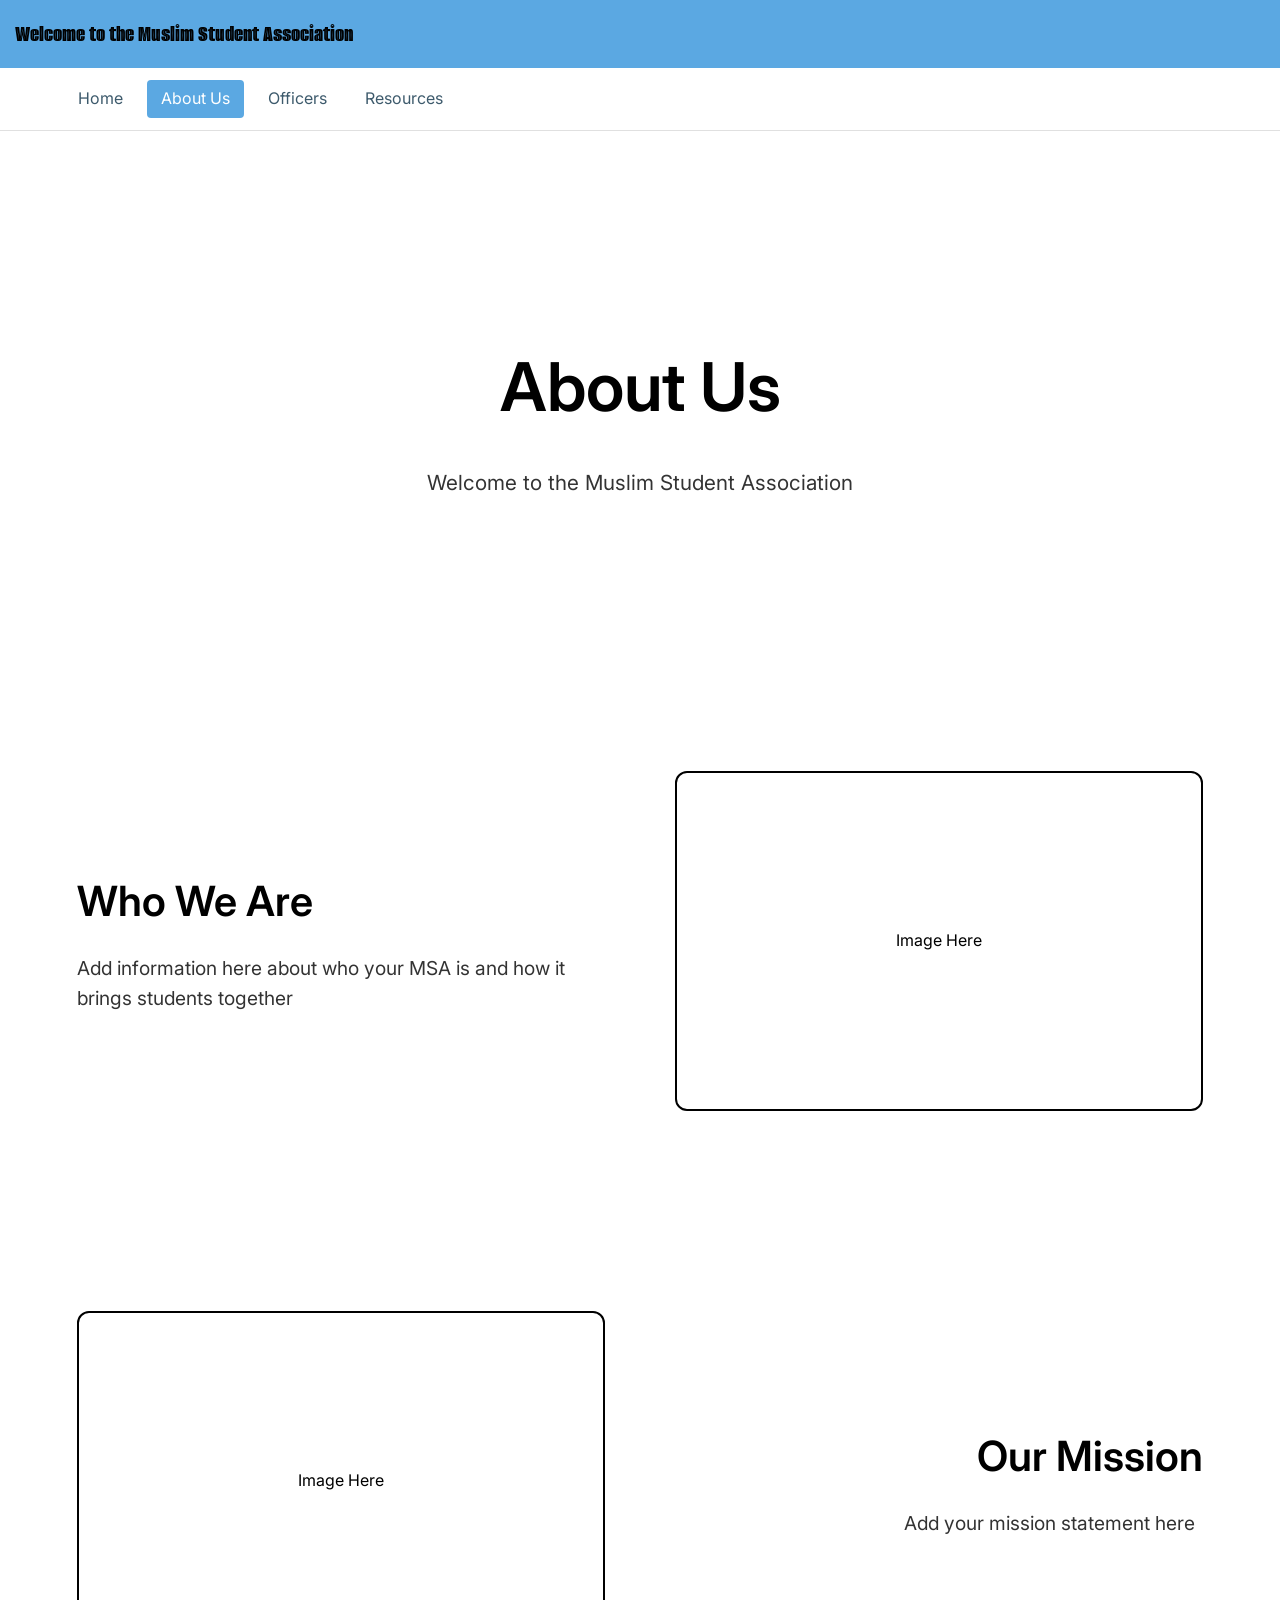
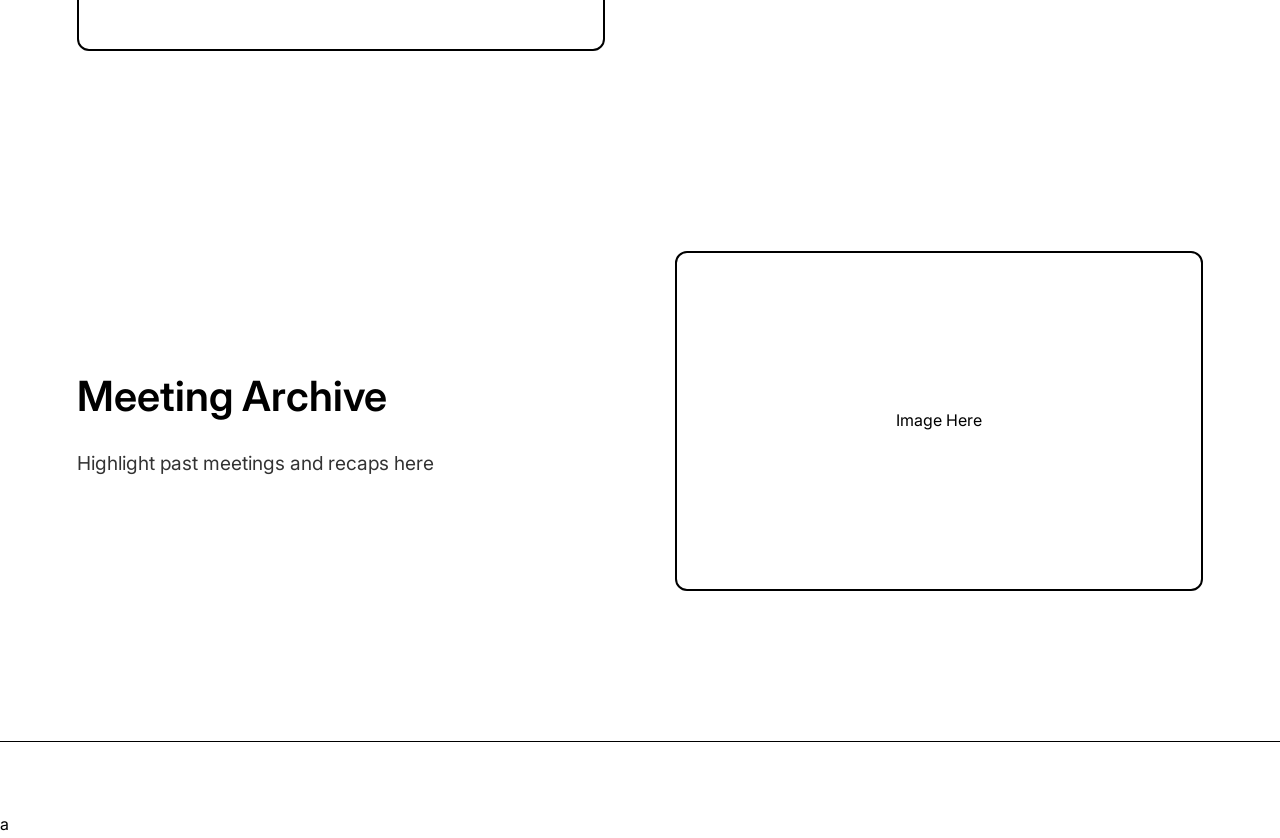
==== aboutus.html @ ec1beff4 "Add officers page and unify navbar across all pages - Built officer.html with a responsive 3-column " ====
<!DOCTYPE html>
<html lang="en">
<head>
  <meta charset="UTF-8" />
  <meta name="viewport" content="width=device-width, initial-scale=1.0" />
  <title>MSA | About Us</title>

  <link href="https://fonts.googleapis.com/css2?family=Alumni+Sans+Inline+One&family=Inter:wght@300;400;600&display=swap" rel="stylesheet">
  <link rel="stylesheet" href="style.css">

  <style>
    * {
      margin: 0;
      padding: 0;
      box-sizing: border-box;
    }

    body {
      background: #ffffff;
      color: #000000;
      font-family: 'Inter', sans-serif;
      line-height: 1.6;
    }

    a {
      text-decoration: none;
      color: inherit;
      transition: 0.2s;
    }

    a:hover {
      opacity: 0.7;
    }


    header {
      width: 100%;
      padding: 22px 60px;
      display: flex;
      justify-content: space-between;
      align-items: center;
      background: #15A0F6;
      position: sticky;
      top: 0;
      z-index: 1000;
      font-family: 'Alumni Sans Inline One', sans-serif;
    }

    .logo {
      font-size: 2.3rem;
      letter-spacing: 2px;
      color: white;
    }

    nav {
      display: flex;
      gap: 32px;
      font-size: 1.15rem;
    }

    nav a {
      color: white;
    }

    /* HERO */

    .hero {
      min-height: 60vh;
      display: flex;
      align-items: center;
      justify-content: center;
      text-align: center;
      padding: 110px 20px 80px;
    }

    .hero h1 {
      font-size: 4.2rem;
      margin-bottom: 25px;
      font-weight: 600;
    }

    .hero p {
      max-width: 720px;
      margin: auto;
      font-size: 1.3rem;
      color: #333;
    }


    .section {
      width: 88%;
      max-width: 1150px;
      margin: auto;
      padding: 100px 0;
    }

    .split {
      display: grid;
      grid-template-columns: 1fr 1fr;
      gap: 70px;
      align-items: center;
    }

    .text-box h2 {
      font-size: 2.6rem;
      margin-bottom: 18px;
      font-weight: 600;
    }

    .text-box p {
      font-size: 1.2rem;
      max-width: 520px;
      color: #333;
    }


    .image-box {
      width: 100%;
      height: 340px;
      border-radius: 12px;
      border: 2px solid black;
      display: flex;
      align-items: center;
      justify-content: center;
      font-size: 1rem;
    }

    .image-box img {
      width: 100%;
      height: 100%;
      object-fit: cover;
      border-radius: 12px;
    }

    /* ALTERNATING */

    .reverse .text-box {
      order: 2;
      text-align: right;
    }

    .reverse .image-box {
      order: 1;
    }


    footer {
      text-align: center;
      padding: 35px;
      border-top: 1px solid black;
      margin-top: 50px;
      font-size: 1rem;
    }


    @media (max-width: 850px) {
      .split {
        grid-template-columns: 1fr;
      }

      .reverse .text-box {
        text-align: left;
      }

      header {
        flex-direction: column;
        gap: 10px;
      }

      nav {
        flex-wrap: wrap;
        justify-content: center;
      }

      .hero h1 {
        font-size: 3rem;
      }
    }

  </style>
</head>

<body>

<header class="top-banner">
    <h1>Welcome to the Muslim Student Association</h1>
</header>

<nav class="navbar">
    <a href="index.html" class="nav-link">Home</a>
    <a href="aboutus.html" class="nav-link active">About Us</a>
    <a href="officer.html" class="nav-link">Officers</a>
    <a href="resources.html" class="nav-link">Resources</a>
</nav>

<section class="hero">
  <div>
    <h1>About Us</h1>
    <p>
      Welcome to the Muslim Student Association
    </p>
  </div>
</section>

<section class="section">
  <div class="split">
    <div class="text-box">
      <h2>Who We Are</h2>
      <p>
        Add information here about who your MSA is and how it brings students together
      </p>
    </div>

    <div class="image-box">
      Image Here
    </div>
  </div>
</section>

<section class="section">
  <div class="split reverse">
    <div class="text-box">
      <h2>Our Mission</h2>
      <p>
        Add your mission statement here
      </p>
    </div>

    <div class="image-box">
      Image Here
    </div>
  </div>
</section>

<section class="section">
  <div class="split">
    <div class="text-box">
      <h2>Meeting Archive</h2>
      <p>
        Highlight past meetings and recaps here
      </p>
    </div>

    <div class="image-box">
      Image Here
    </div>
  </div>
</section>

<footer>
</footer>

</body>
</html>a
---- style.css ----
/* General Styles */
body {
    font-family: 'Arial', sans-serif;
    margin: 0;
    padding: 0;
    color: #333;
}

/* Blue Top Banner */
.top-banner {
    background-color: #5BA8E2;
    padding: 15px;
    text-align: center;
}

.top-banner h1 {
    margin: 0;
    font-size: 1.5rem;
    font-weight: 400;
}

/* Navigation */
.navbar {
    display: flex;
    gap: 10px;
    padding: 12px 5%;
    background-color: #fff;
    border-bottom: 1px solid #e0e0e0;
}

.nav-link {
    text-decoration: none;
    color: #3D5A6C;
    font-size: 1rem;
    padding: 6px 14px;
    border-radius: 4px;
    transition: background-color 0.2s;
}

.nav-link:hover {
    background-color: #e8f2fb;
}

.nav-link.active {
    background-color: #5BA8E2;
    color: #fff;
}

/* Layout Container */
.hero-container {
    display: flex;
    flex-wrap: wrap;
    align-items: center;
    justify-content: space-around;
    padding: 50px 10%;
    max-width: 1200px;
    margin: 0 auto;
}

/* Left Text Section */
.content-left {
    flex: 1;
    min-width: 300px;
}

.main-title {
    font-size: 3.5rem;
    color: #3D5A6C;
    line-height: 1.1;
    margin-bottom: 30px;
    text-transform: capitalize;
}

.mission-statement {
    font-size: 1.25rem;
    line-height: 1.4;
    max-width: 400px;
}

/* Right Media Section */
.content-right {
    flex: 1;
    display: flex;
    flex-direction: column;
    align-items: center;
    gap: 20px;
    min-width: 300px;
}

.main-logo {
    width: 250px;
    height: auto;
}

.activity-image {
    width: 280px;
    border-radius: 40px;
    object-fit: cover;
}

/* Page Container (non-hero pages) */
.page-container {
    max-width: 1200px;
    margin: 0 auto;
    padding: 50px 10%;
}

.page-title {
    font-size: 2.5rem;
    color: #3D5A6C;
    margin-bottom: 40px;
    text-align: center;
}

/* Officers Grid */
.officers-grid {
    display: grid;
    grid-template-columns: repeat(3, 1fr);
    gap: 30px;
}

.officer-card {
    display: flex;
    flex-direction: column;
    align-items: center;
    text-align: center;
    padding: 30px 20px;
    border: 1px solid #e0e0e0;
    border-radius: 10px;
    background-color: #f9f9f9;
}

.officer-photo-placeholder {
    width: 120px;
    height: 120px;
    border-radius: 50%;
    background-color: #5BA8E2;
    margin-bottom: 16px;
}

.officer-photo-placeholder img {
    width: 100%;
    height: 100%;
    border-radius: 50%;
    object-fit: cover;
}

.officer-name {
    font-size: 1.1rem;
    color: #3D5A6C;
    margin-bottom: 6px;
}

.officer-role {
    font-size: 0.95rem;
    color: #666;
}

/* Mobile Responsiveness */
@media (max-width: 1024px) {
    .hero-container {
        flex-direction: column;
        text-align: center;
    }

    .content-left {
        margin-bottom: 40px;
    }

    .mission-statement {
        margin: 0 auto;
    }

    .main-title {
        font-size: 2.5rem;
    }

    .officers-grid {
        grid-template-columns: repeat(2, 1fr);
    }
}

@media (max-width: 600px) {
    .officers-grid {
        grid-template-columns: 1fr;
    }
}
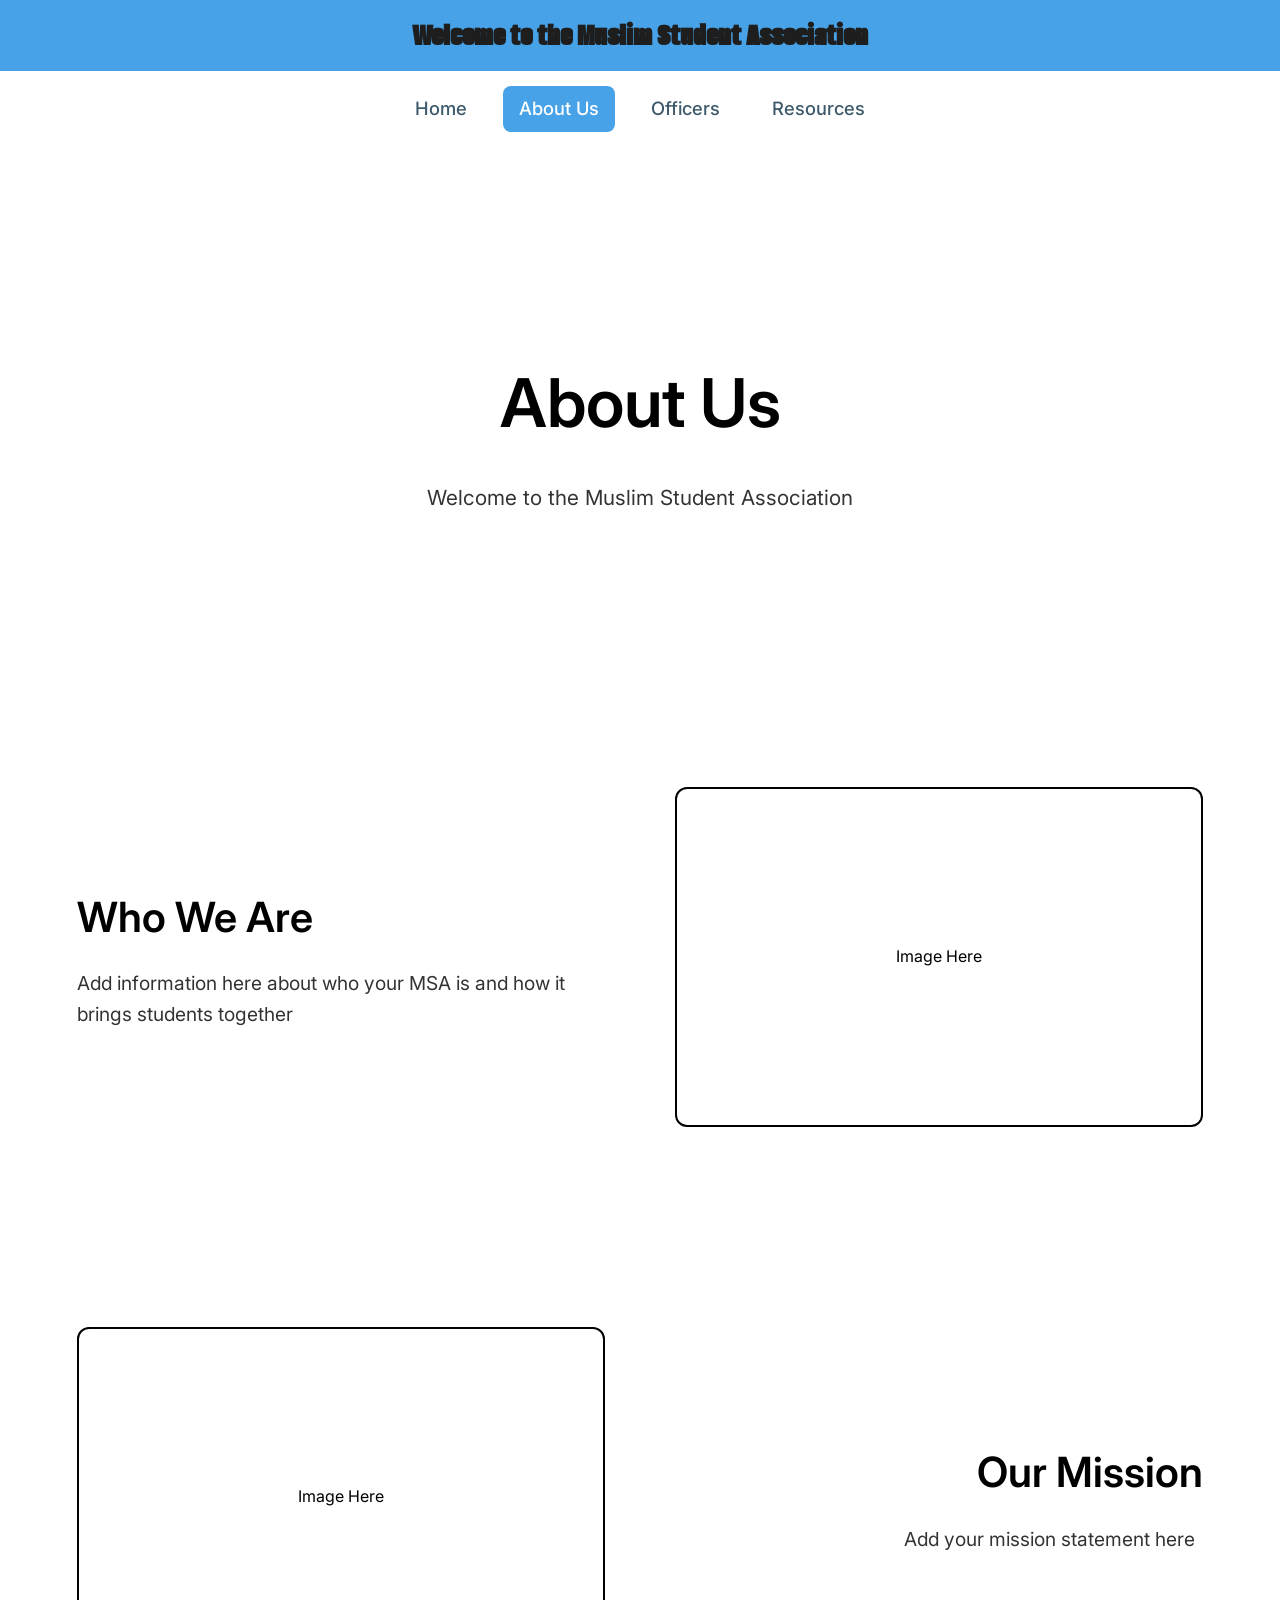
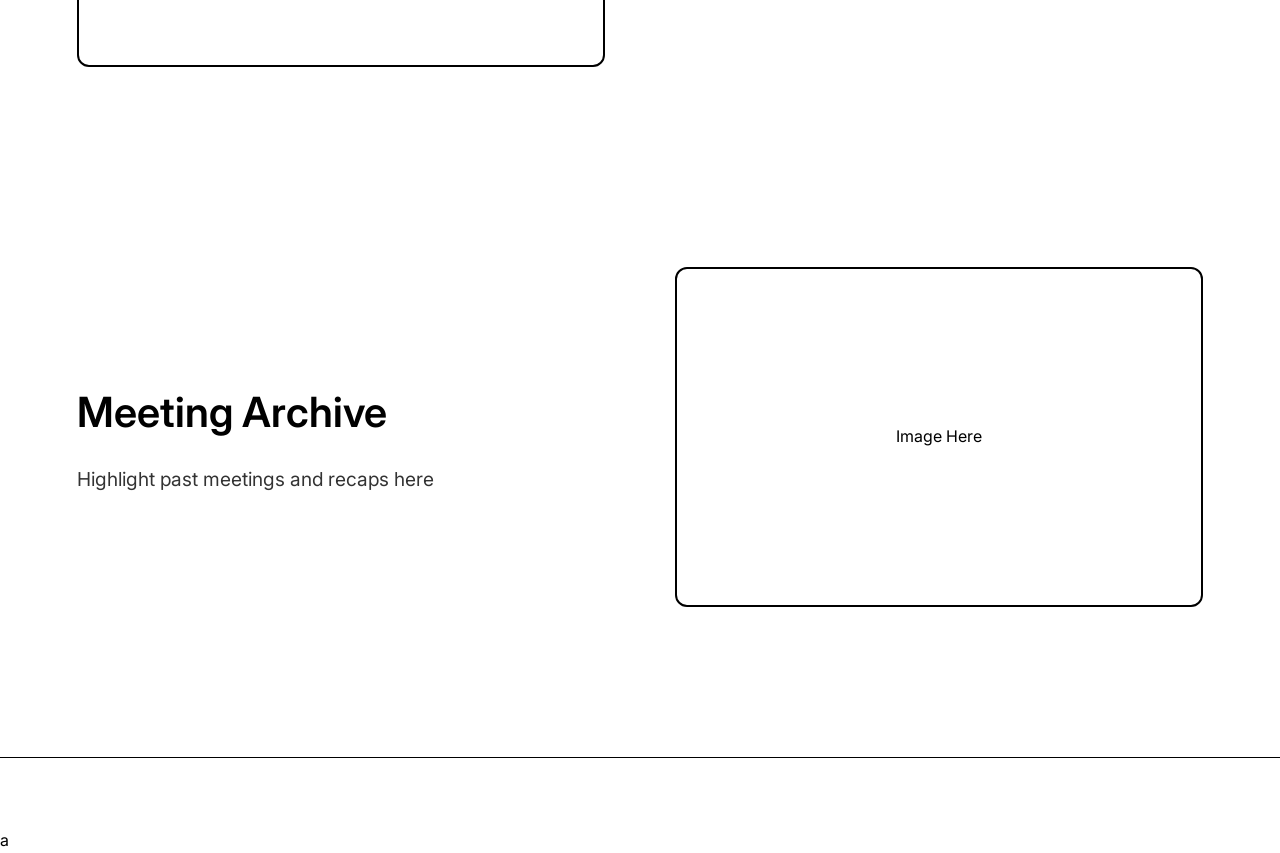
==== commit 99df92ae: "Change header display to block and center text" ====
--- a/aboutus.html
+++ b/aboutus.html
@@ -36,9 +36,8 @@
     header {
       width: 100%;
       padding: 22px 60px;
-      display: flex;
-      justify-content: space-between;
-      align-items: center;
+      display: block;
+      text-align: center;
       background: #15A0F6;
       position: sticky;
       top: 0;
--- a/style.css
+++ b/style.css
@@ -1,4 +1,4 @@
-/* General Styles */
+
 body {
     font-family: 'Arial', sans-serif;
     margin: 0;
@@ -6,78 +6,76 @@
     color: #333;
 }
 
-/* Blue Top Banner */
+
+
 .top-banner {
-    background-color: #5BA8E2;
-    padding: 15px;
-    text-align: center;
+    background-color: #47A2E7; 
+    padding: 10px;
+    color: #1E1E1E; 
+    text-align: center; 
 }
 
-.top-banner h1 {
-    margin: 0;
-    font-size: 1.5rem;
-    font-weight: 400;
-}
-
-/* Navigation */
 .navbar {
     display: flex;
-    gap: 10px;
-    padding: 12px 5%;
+    justify-content: center;
+    gap: 20px;
+    padding: 15px 0;
     background-color: #fff;
-    border-bottom: 1px solid #e0e0e0;
 }
 
 .nav-link {
     text-decoration: none;
     color: #3D5A6C;
-    font-size: 1rem;
-    padding: 6px 14px;
-    border-radius: 4px;
-    transition: background-color 0.2s;
+    font-weight: 500;
+    padding: 8px 16px;
+    border-radius: 8px;
+    transition: 0.3s;
 }
 
+.nav-link.active {
+    background-color: #47A2E7;
+    color: white;
+}
 .nav-link:hover {
     background-color: #e8f2fb;
 }
 
-.nav-link.active {
-    background-color: #5BA8E2;
-    color: #fff;
-}
 
-/* Layout Container */
+
 .hero-container {
     display: flex;
     flex-wrap: wrap;
-    align-items: center;
-    justify-content: space-around;
-    padding: 50px 10%;
-    max-width: 1200px;
+    align-items: flex-start; 
+    justify-content: space-between;
+    padding: 80px 8%;
+    max-width: 1400px;
     margin: 0 auto;
 }
 
-/* Left Text Section */
+
 .content-left {
     flex: 1;
     min-width: 300px;
 }
 
 .main-title {
-    font-size: 3.5rem;
+    font-size: 4.2rem;
     color: #3D5A6C;
-    line-height: 1.1;
-    margin-bottom: 30px;
+    font-weight: 900;
+    line-height: 1.05;
+    margin-bottom: 25px;
     text-transform: capitalize;
+    -webkit-text-stroke: 1.5px #3D5A6C; 
 }
 
 .mission-statement {
-    font-size: 1.25rem;
+    font-size: 1.4rem;
     line-height: 1.4;
-    max-width: 400px;
+    color: #1E1E1E;
+    max-width: 450px;
 }
 
-/* Right Media Section */
+
 .content-right {
     flex: 1;
     display: flex;
@@ -98,7 +96,7 @@
     object-fit: cover;
 }
 
-/* Page Container (non-hero pages) */
+
 .page-container {
     max-width: 1200px;
     margin: 0 auto;
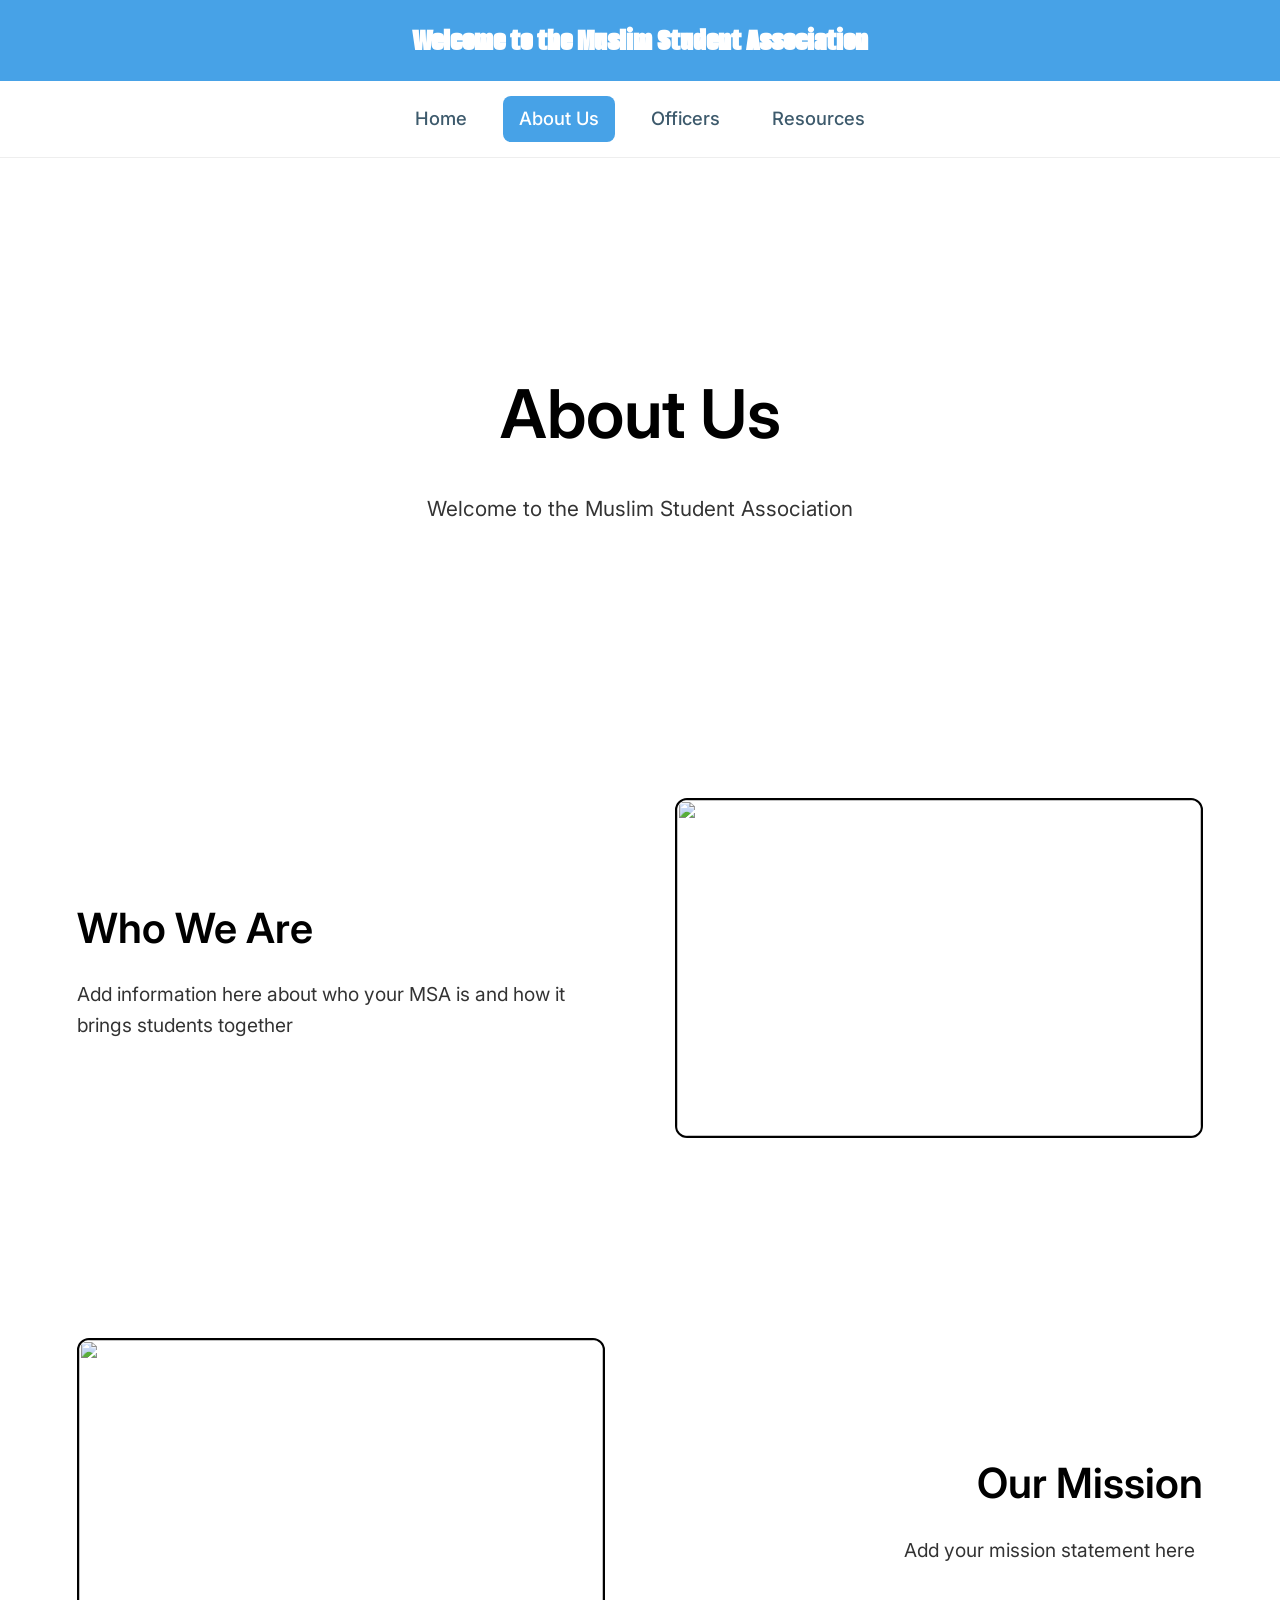
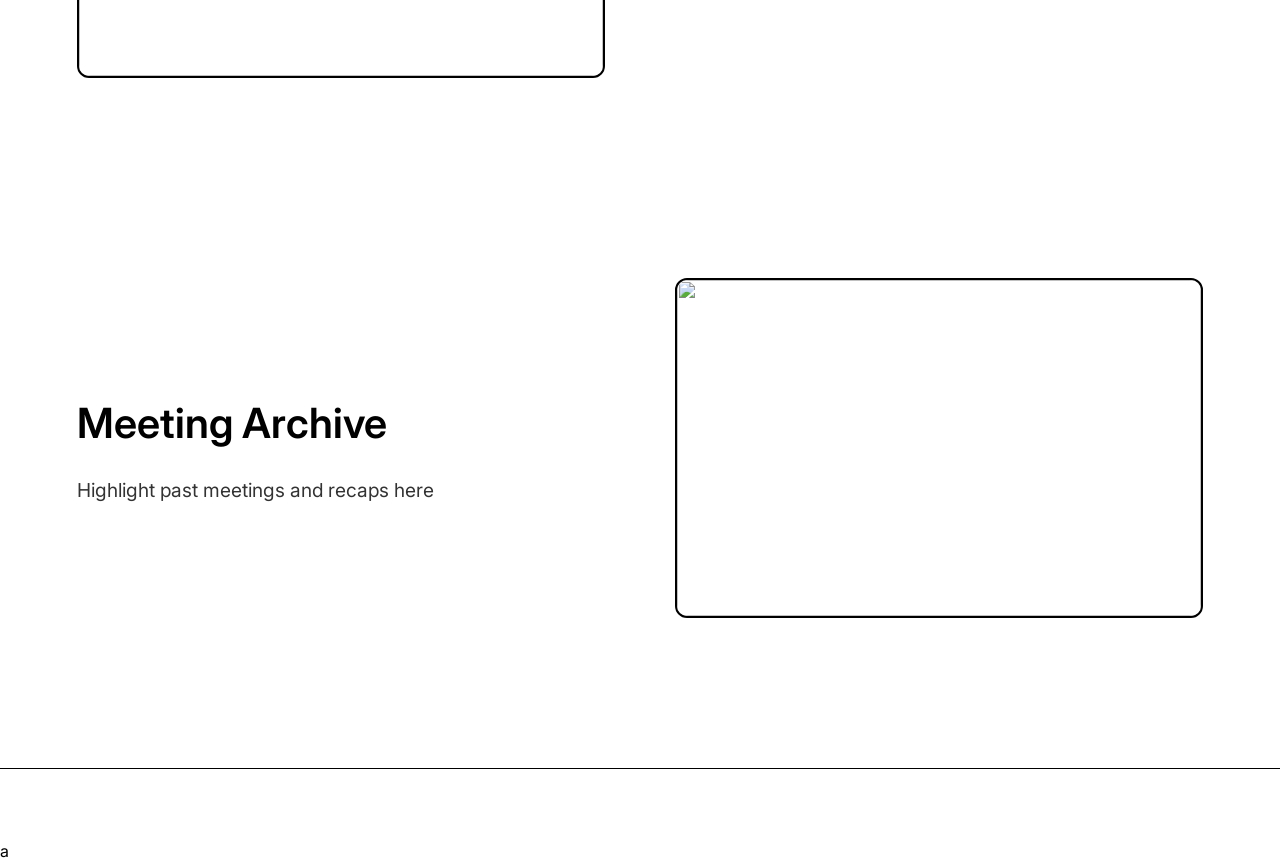
==== commit adef2cee: "Update aboutus.html, added some images" ====
--- a/aboutus.html
+++ b/aboutus.html
@@ -211,7 +211,7 @@
     </div>
 
     <div class="image-box">
-      Image Here
+      <img src="msapic2.webp" />
     </div>
   </div>
 </section>
@@ -226,7 +226,7 @@
     </div>
 
     <div class="image-box">
-      Image Here
+      <img src="msapic6.webp" />
     </div>
   </div>
 </section>
@@ -241,7 +241,7 @@
     </div>
 
     <div class="image-box">
-      Image Here
+      <img src="msapic7.webp" />
     </div>
   </div>
 </section>
--- a/style.css
+++ b/style.css
@@ -1,17 +1,18 @@
-
 body {
     font-family: 'Arial', sans-serif;
     margin: 0;
     padding: 0;
     color: #333;
+    line-height: 1.6;
 }
-
-
 
 .top-banner {
     background-color: #47A2E7; 
-    padding: 10px;
-    color: #1E1E1E; 
+    padding: 15px; 
+    color: white;
+    display: flex;
+    justify-content: center;
+    align-items: center;
     text-align: center; 
 }
 
@@ -21,6 +22,7 @@
     gap: 20px;
     padding: 15px 0;
     background-color: #fff;
+    border-bottom: 1px solid #eee;
 }
 
 .nav-link {
@@ -36,26 +38,20 @@
     background-color: #47A2E7;
     color: white;
 }
-.nav-link:hover {
-    background-color: #e8f2fb;
-}
-
-
 
 .hero-container {
     display: flex;
     flex-wrap: wrap;
-    align-items: flex-start; 
+    align-items: center; /* Changed from flex-start to fix vertical alignment */
     justify-content: space-between;
     padding: 80px 8%;
     max-width: 1400px;
     margin: 0 auto;
 }
 
-
 .content-left {
     flex: 1;
-    min-width: 300px;
+    min-width: 350px;
 }
 
 .main-title {
@@ -63,26 +59,40 @@
     color: #3D5A6C;
     font-weight: 900;
     line-height: 1.05;
-    margin-bottom: 25px;
-    text-transform: capitalize;
+    margin-bottom: 20px;
+    letter-spacing: -2px;
     -webkit-text-stroke: 1.5px #3D5A6C; 
 }
 
 .mission-statement {
     font-size: 1.4rem;
-    line-height: 1.4;
     color: #1E1E1E;
     max-width: 450px;
+    margin-bottom: 30px;
 }
 
+.cta-button {
+    display: inline-block;
+    padding: 14px 30px;
+    background-color: #47A2E7;
+    color: white !important; 
+    text-decoration: none !important; 
+    font-weight: 700;
+    border-radius: 50px;
+    transition: 0.3s;
+    box-shadow: 0 10px 20px rgba(71, 162, 231, 0.2);
+}
+
+.cta-button:hover {
+    background-color: #264F66;
+    transform: translateY(-3px);
+}
 
 .content-right {
-    flex: 1;
     display: flex;
     flex-direction: column;
     align-items: center;
-    gap: 20px;
-    min-width: 300px;
+    gap: 30px;
 }
 
 .main-logo {
@@ -91,95 +101,75 @@
 }
 
 .activity-image {
-    width: 280px;
+    width: 320px;
     border-radius: 40px;
-    object-fit: cover;
+    box-shadow: 0 15px 30px rgba(0,0,0,0.1);
 }
 
-
-.page-container {
-    max-width: 1200px;
-    margin: 0 auto;
-    padding: 50px 10%;
+.stats-section {
+    display: flex;
+    justify-content: center;
+    gap: 80px;
+    padding: 60px 10%;
+    background-color: #f8fbfe;
+    border-top: 1px solid #edf2f7;
 }
 
-.page-title {
-    font-size: 2.5rem;
+.stat-card { text-align: center; }
+.stat-card h3 {
+    font-size: 2.8rem;
+    color: #47A2E7;
+    margin: 0;
+    font-weight: 900;
+}
+.stat-card p {
+    color: #64748b;
+    font-weight: 600;
+    margin-top: 5px;
+}
+
+.events-preview {
+    padding: 80px 10%;
+    max-width: 800px;
+    margin: 0 auto;
+}
+
+.section-heading {
+    font-size: 2.2rem;
     color: #3D5A6C;
     margin-bottom: 40px;
     text-align: center;
 }
 
-/* Officers Grid */
-.officers-grid {
-    display: grid;
-    grid-template-columns: repeat(3, 1fr);
-    gap: 30px;
+.event-card {
+    display: flex;
+    align-items: center;
+    gap: 25px;
+    padding: 25px;
+    border: 1px solid #edf2f7;
+    border-radius: 20px;
+    background: white;
+    transition: 0.3s;
 }
 
-.officer-card {
-    display: flex;
-    flex-direction: column;
-    align-items: center;
-    text-align: center;
-    padding: 30px 20px;
-    border: 1px solid #e0e0e0;
-    border-radius: 10px;
-    background-color: #f9f9f9;
+.event-card:hover {
+    border-color: #47A2E7;
+    box-shadow: 0 10px 25px rgba(0,0,0,0.05);
 }
 
-.officer-photo-placeholder {
-    width: 120px;
-    height: 120px;
-    border-radius: 50%;
-    background-color: #5BA8E2;
-    margin-bottom: 16px;
-}
-
-.officer-photo-placeholder img {
-    width: 100%;
-    height: 100%;
-    border-radius: 50%;
-    object-fit: cover;
-}
-
-.officer-name {
-    font-size: 1.1rem;
-    color: #3D5A6C;
-    margin-bottom: 6px;
-}
-
-.officer-role {
-    font-size: 0.95rem;
-    color: #666;
+.event-date {
+    background-color: #47A2E7;
+    color: white;
+    padding: 12px;
+    border-radius: 12px;
+    font-weight: 800;
+    text-align: center;
+    min-width: 85px;
 }
 
 /* Mobile Responsiveness */
 @media (max-width: 1024px) {
-    .hero-container {
-        flex-direction: column;
-        text-align: center;
-    }
-
-    .content-left {
-        margin-bottom: 40px;
-    }
-
-    .mission-statement {
-        margin: 0 auto;
-    }
-
-    .main-title {
-        font-size: 2.5rem;
-    }
-
-    .officers-grid {
-        grid-template-columns: repeat(2, 1fr);
-    }
+    .hero-container { flex-direction: column; text-align: center; }
+    .main-title { font-size: 3rem; }
+    .stats-section { flex-direction: column; gap: 40px; }
 }
-
-@media (max-width: 600px) {
-    .officers-grid {
-        grid-template-columns: 1fr;
-    }
-}
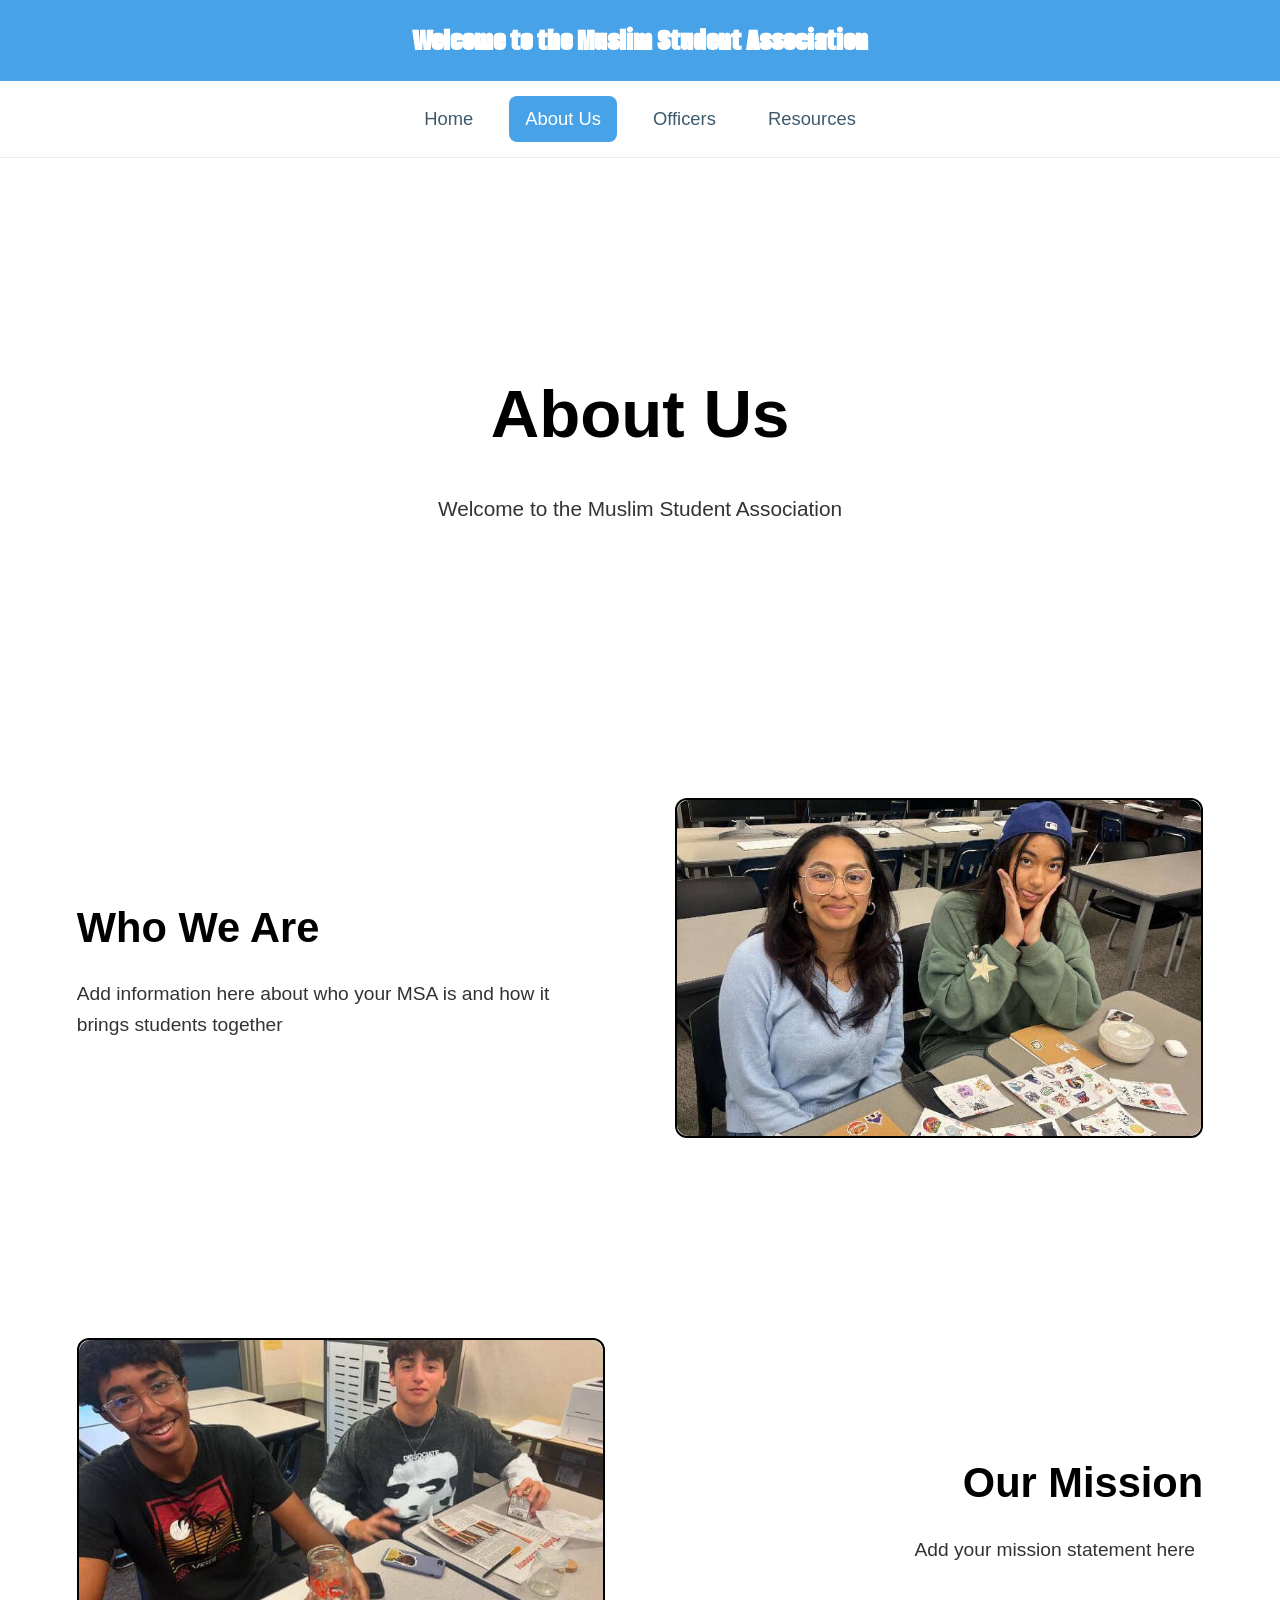
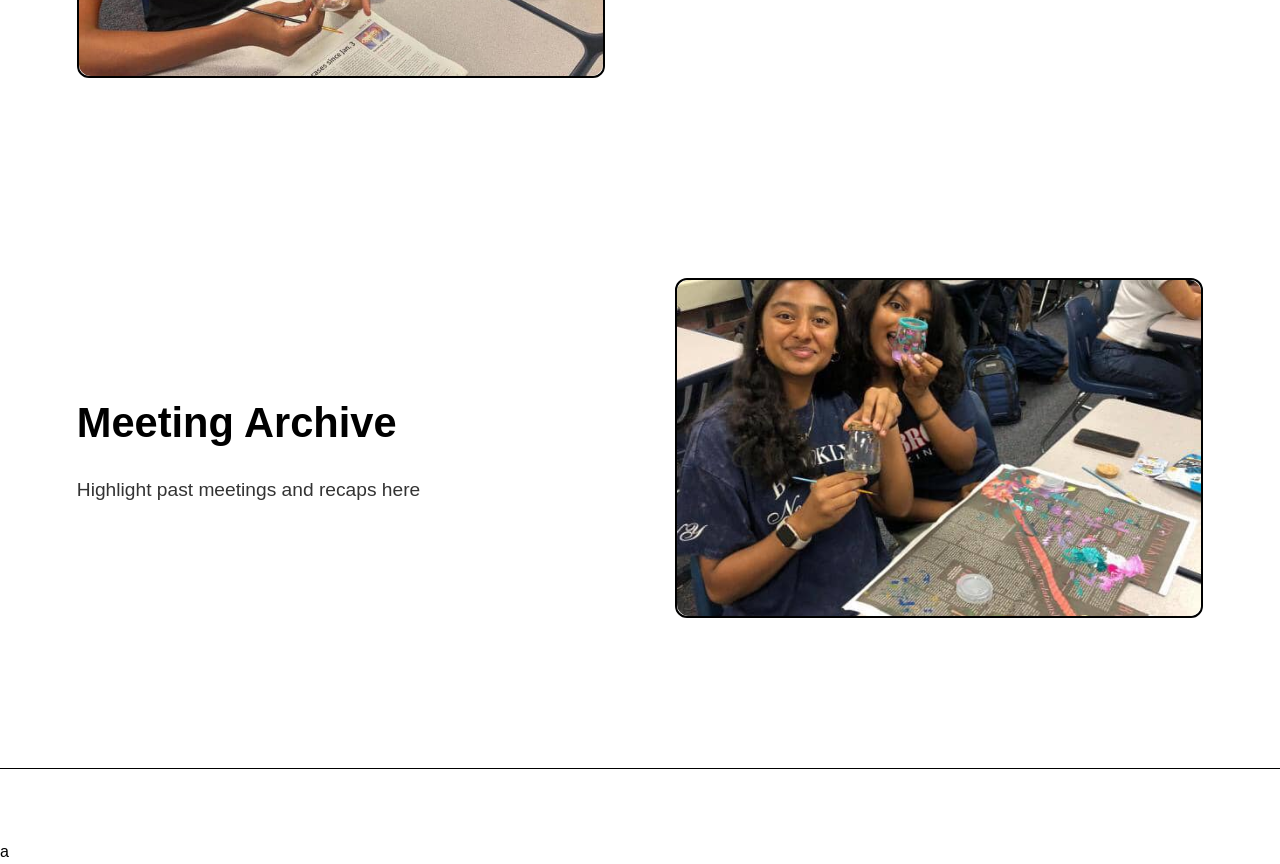
==== commit 0d90c392: "Update aboutus.html, changed font" ====
--- a/aboutus.html
+++ b/aboutus.html
@@ -18,7 +18,7 @@
     body {
       background: #ffffff;
       color: #000000;
-      font-family: 'Inter', sans-serif;
+      font-family: 'Segoe UI', Tahoma, Geneva, Verdana, sans-serif;
       line-height: 1.6;
     }
 
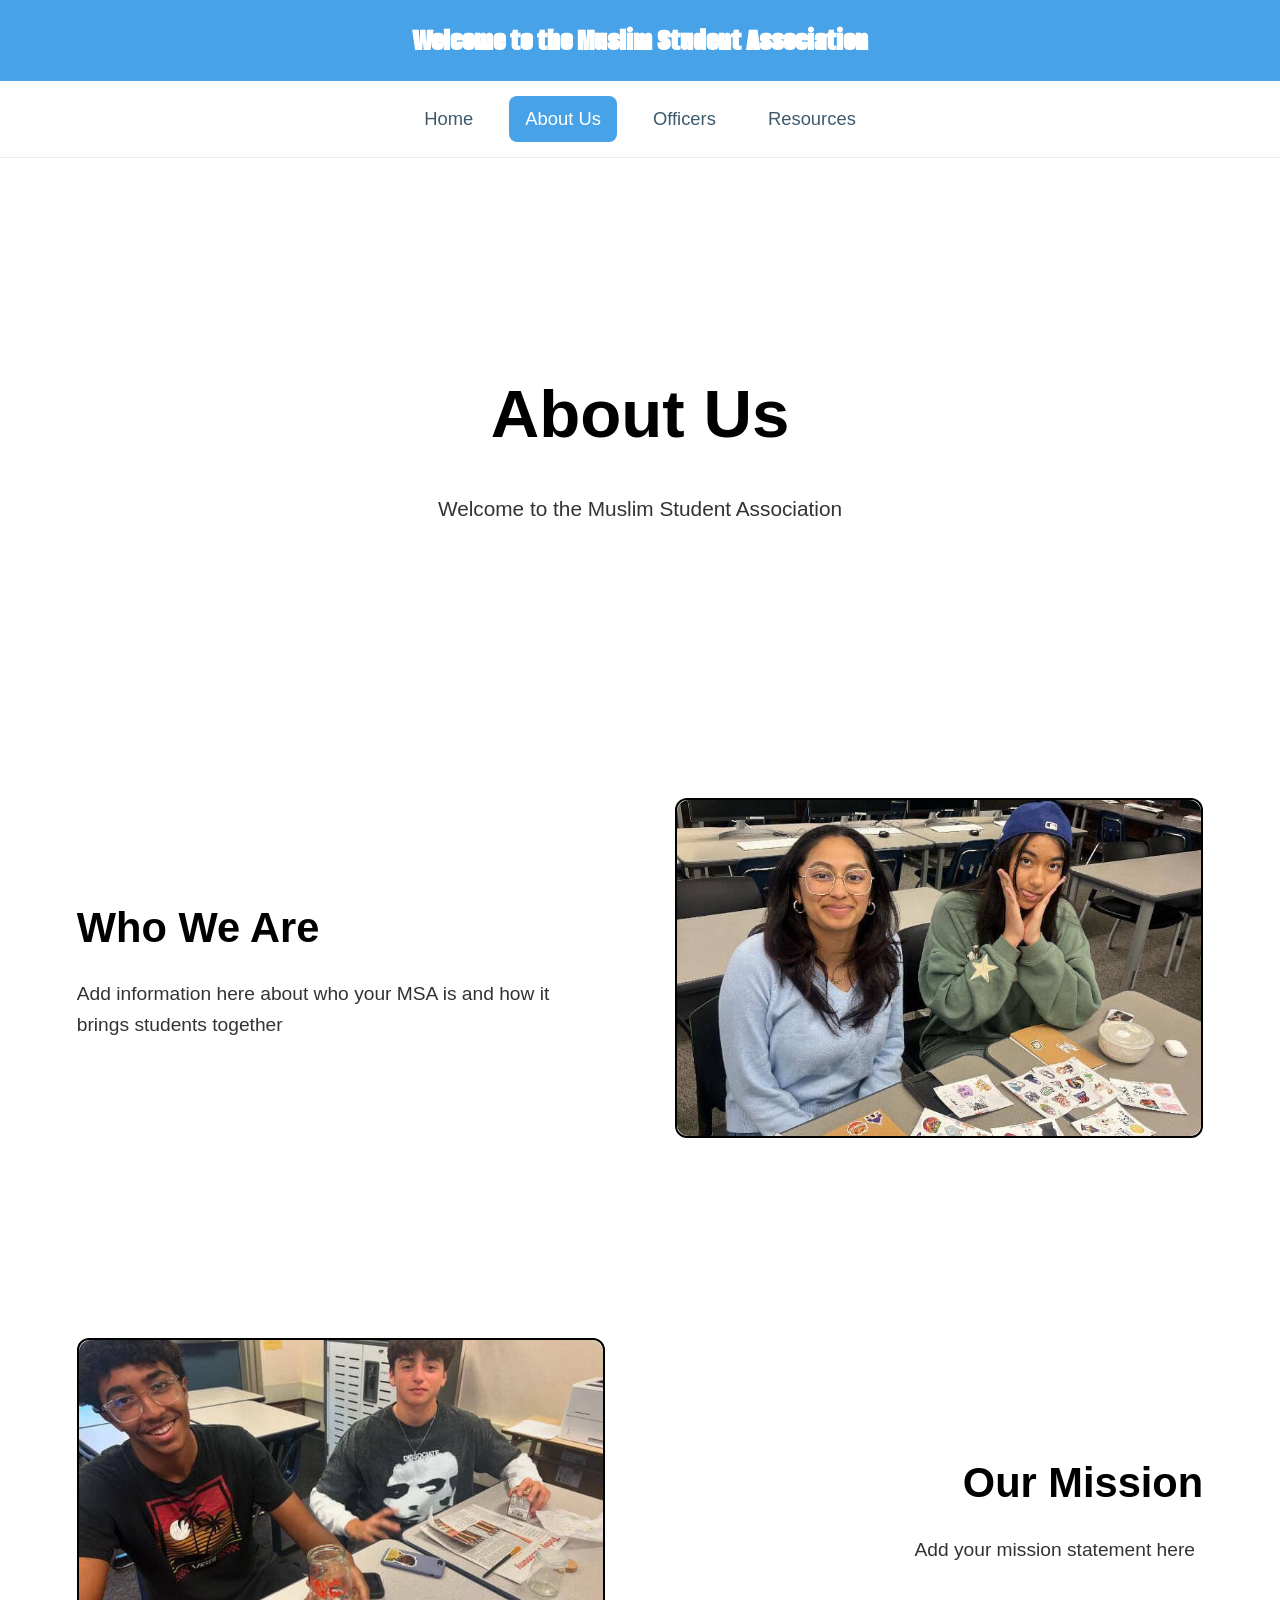
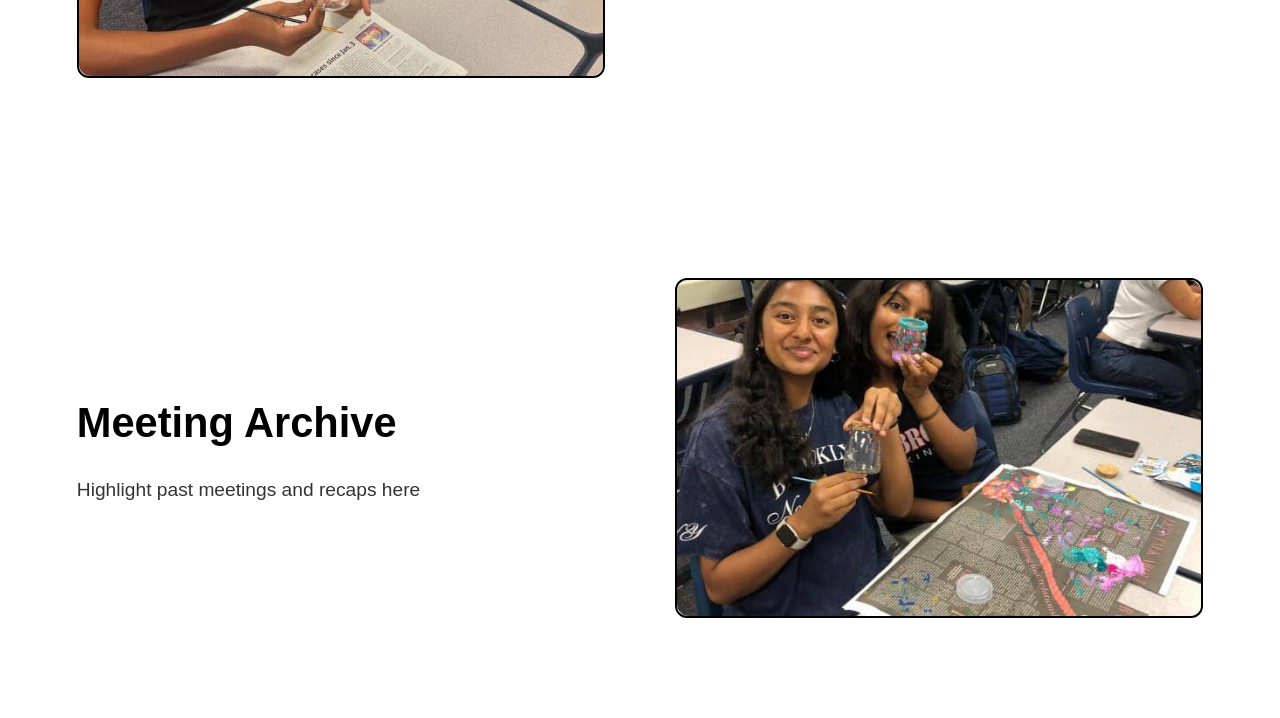
==== commit da10cf56: "Update aboutus.html" ====
--- a/aboutus.html
+++ b/aboutus.html
@@ -246,8 +246,6 @@
   </div>
 </section>
 
-<footer>
-</footer>
 
 </body>
-</html>a
+</html>
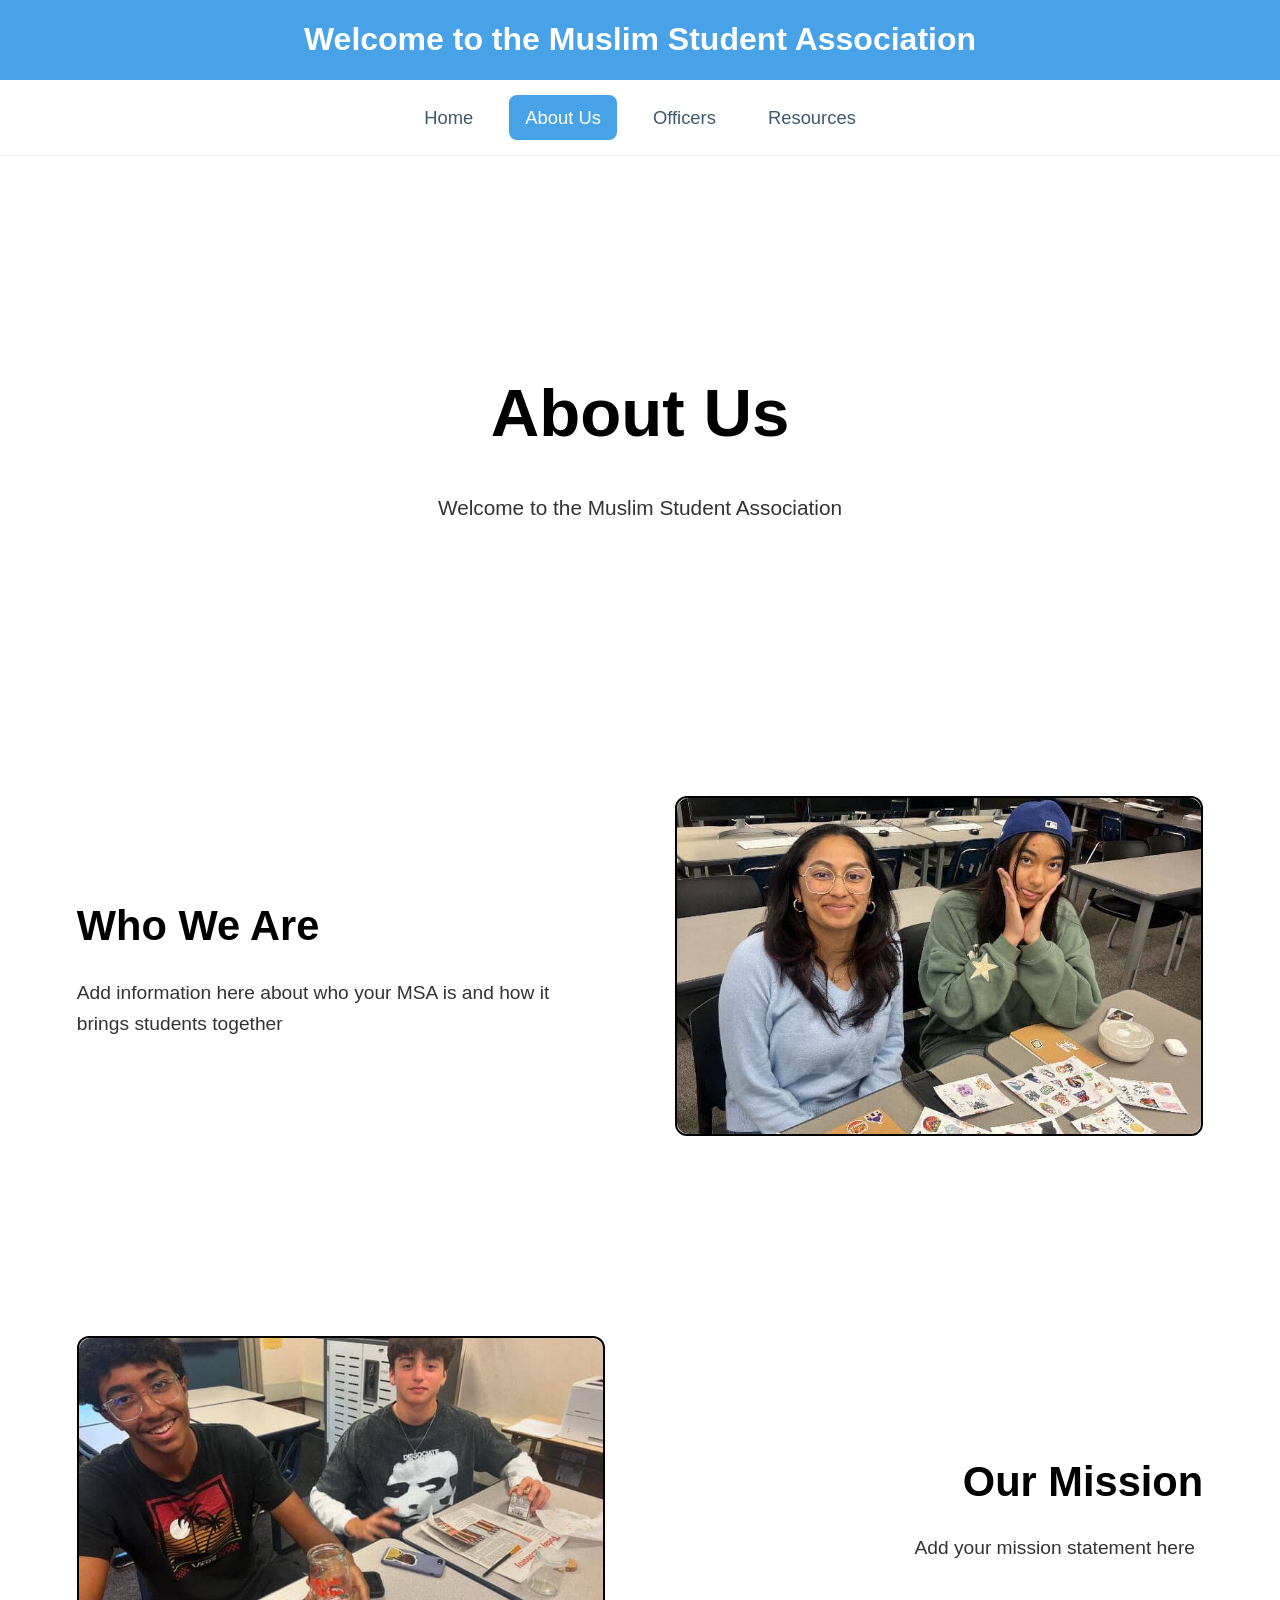
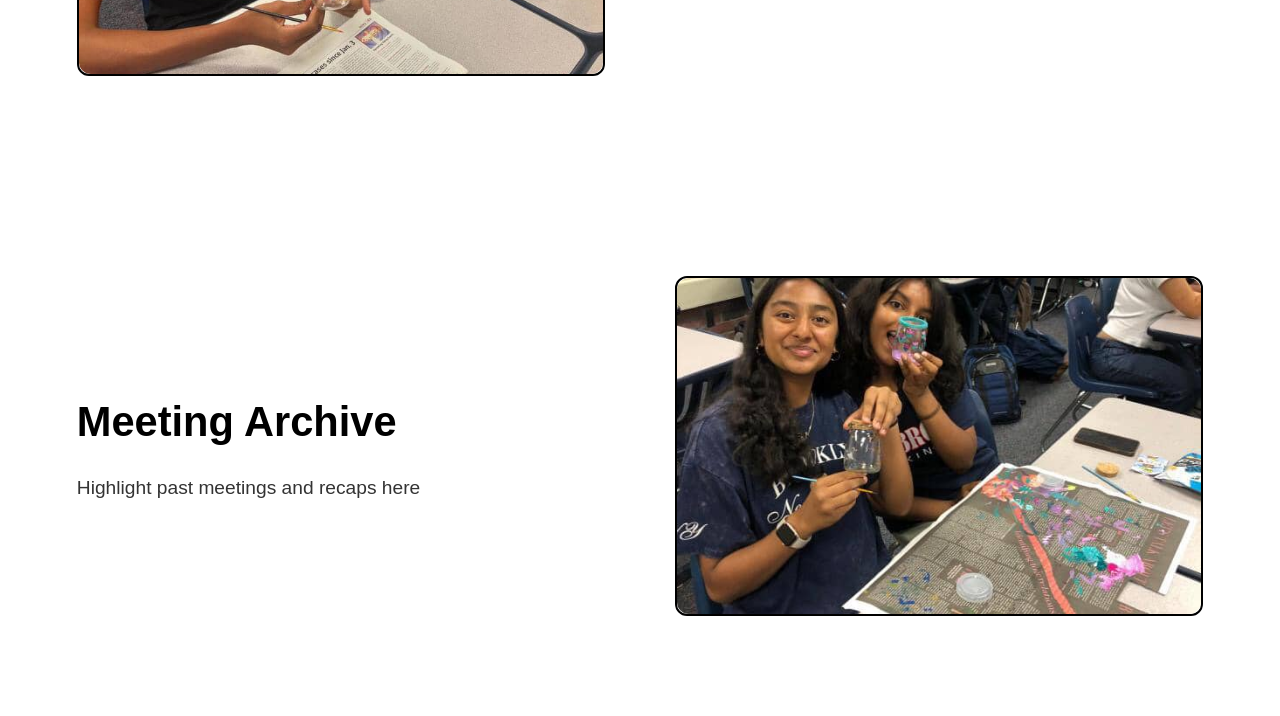
==== commit 90d9a67e: "resources page" ====
--- a/aboutus.html
+++ b/aboutus.html
@@ -38,11 +38,10 @@
       padding: 22px 60px;
       display: block;
       text-align: center;
-      background: #15A0F6;
+      background: #47A2E7;
       position: sticky;
       top: 0;
       z-index: 1000;
-      font-family: 'Alumni Sans Inline One', sans-serif;
     }
 
     .logo {
--- a/style.css
+++ b/style.css
@@ -167,6 +167,36 @@
     min-width: 85px;
 }
 
+.gallery-img {
+    width: 100%;
+    height: auto;
+    border-radius: 25px;
+    box-shadow: 0 15px 35px rgba(0, 51, 102, 0.15);
+}
+
+.photo-gallery {
+    display: flex;
+    gap: 15px;
+    flex-wrap: wrap;
+    justify-content: center;
+    padding: 30px 20px;
+}
+
+.gallery-item {
+    width: 300px;
+}
+
+.top-banner {
+    background-color: #47A2E7; 
+    padding: 15px; 
+    color: white;
+    display: flex;
+    justify-content: center;
+    align-items: center;
+    text-align: center;
+    height: 80px;
+}
+
 /* Mobile Responsiveness */
 @media (max-width: 1024px) {
     .hero-container { flex-direction: column; text-align: center; }
